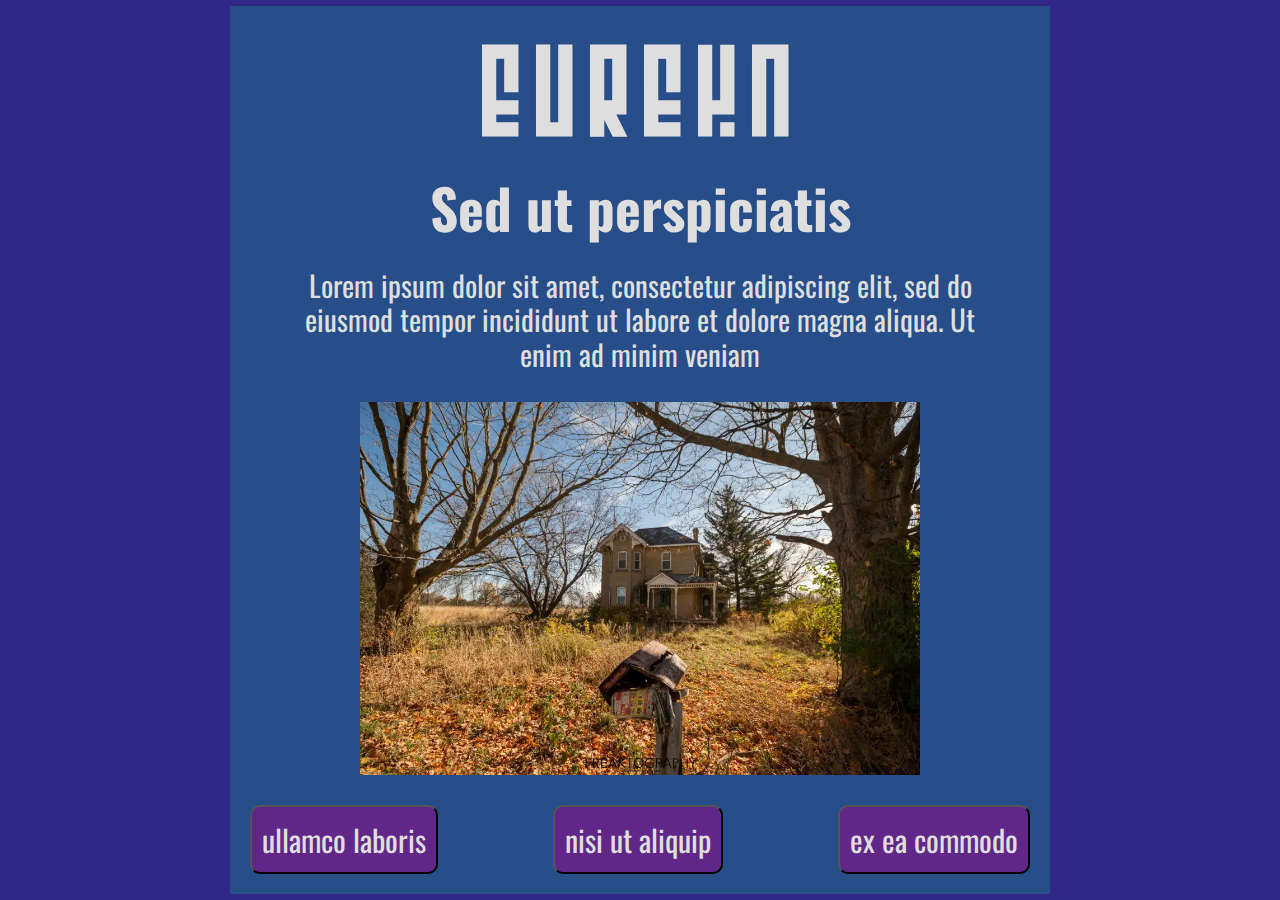
==== index.html @ 7c04738a "Partie 2.1" ====
<!DOCTYPE html>
<html lang="en">
<head>
    <meta charset="UTF-8">
    <meta http-equiv="X-UA-Compatible" content="IE=edge">
    <meta name="viewport" content="width=device-width, initial-scale=1.0">
    <link rel="preconnect" href="https://fonts.googleapis.com">
    <link rel="preconnect" href="https://fonts.gstatic.com" crossorigin>
    <link href="https://fonts.googleapis.com/css2?family=Oswald:wght@200;300;400;500;600;700&display=swap" rel="stylesheet">  
    <title>Vous êtes le héros</title>
    <link rel="stylesheet" href="main.css">
</head>
<body>
    <script src="script.js"></script>
    <div class="game">
        <h1 class="logo">EUREKA</h1>
        <h2 class="title">Sed ut perspiciatis</h2>
        <p class="text">Lorem ipsum dolor sit amet, consectetur adipiscing elit, sed do eiusmod tempor incididunt ut labore et dolore magna aliqua. Ut enim ad minim veniam</p>
        <img src="./assets/images/maison.png" class="image">
        <div class="boutons">
            <button href="/page2.html" class="button1">ullamco laboris</button>
            <button href="/page2.html" class="button1">nisi ut aliquip</button>
            <button href="/page2.html" class="button1">ex ea commodo</button>
        </div>
    </div>
</body>
</html>
---- main.css ----
@font-face {    
    src: url("./assets/polices/Escape.otf") format("opentype");
    font-family: "Escape";
}

html {
    background: #302788;
}

body {
    margin: auto;
    width: 100vw;
    height: 100vh;
    display: flex;
    justify-content: center;
    align-items: center;
}

.game {  
    position: absolute;
    background-color: #274E88;
    width: 800px;
    display: flex;
    flex-direction: column;
    align-items: center;
    justify-content: space-around;
    padding: 10px;
}

.logo {
    font-family: "Escape";
    font-size: 100px;
    letter-spacing: 10px;
    color: #DEDEDE;
    position: relative;
    padding: 0 30px 0 30px;
    margin: 10px 10px 10px 10px;

}

.title {
    position: relative;
    font-family: 'Oswald', sans-serif;
    font-size: 55px;
    color: #DEDEDE;
    padding: 0 30px 0 30px;
    margin: 10px 10px 10px 10px;

}

.text {
    position: relative;
    font-size: 29px;
    font-family: 'Oswald', sans-serif;
    color: #DEDEDE;
    text-align: center;
    padding: 0 30px 0 30px;
    line-height: 1.2;
    margin: 10px 10px 10px 10px;

}

.image {
    position: relative;
    width: 70%;
    height: 70%;
    margin: 20px;

}

.boutons {
    width: 100%;    
    display: flex;
    flex-direction: row;
    justify-content: space-between;
}

button {
    position: relative;
    color: #DEDEDE;
    background-color: #612788;
    font-family: 'Oswald', sans-serif;
    font-size: 30px;    
    padding: 10px 10px 10px 10px;
    border-radius: 10px;
    margin: 10px 10px 10px 10px;
}

button:hover {
    background-color: #8B54B0;
}
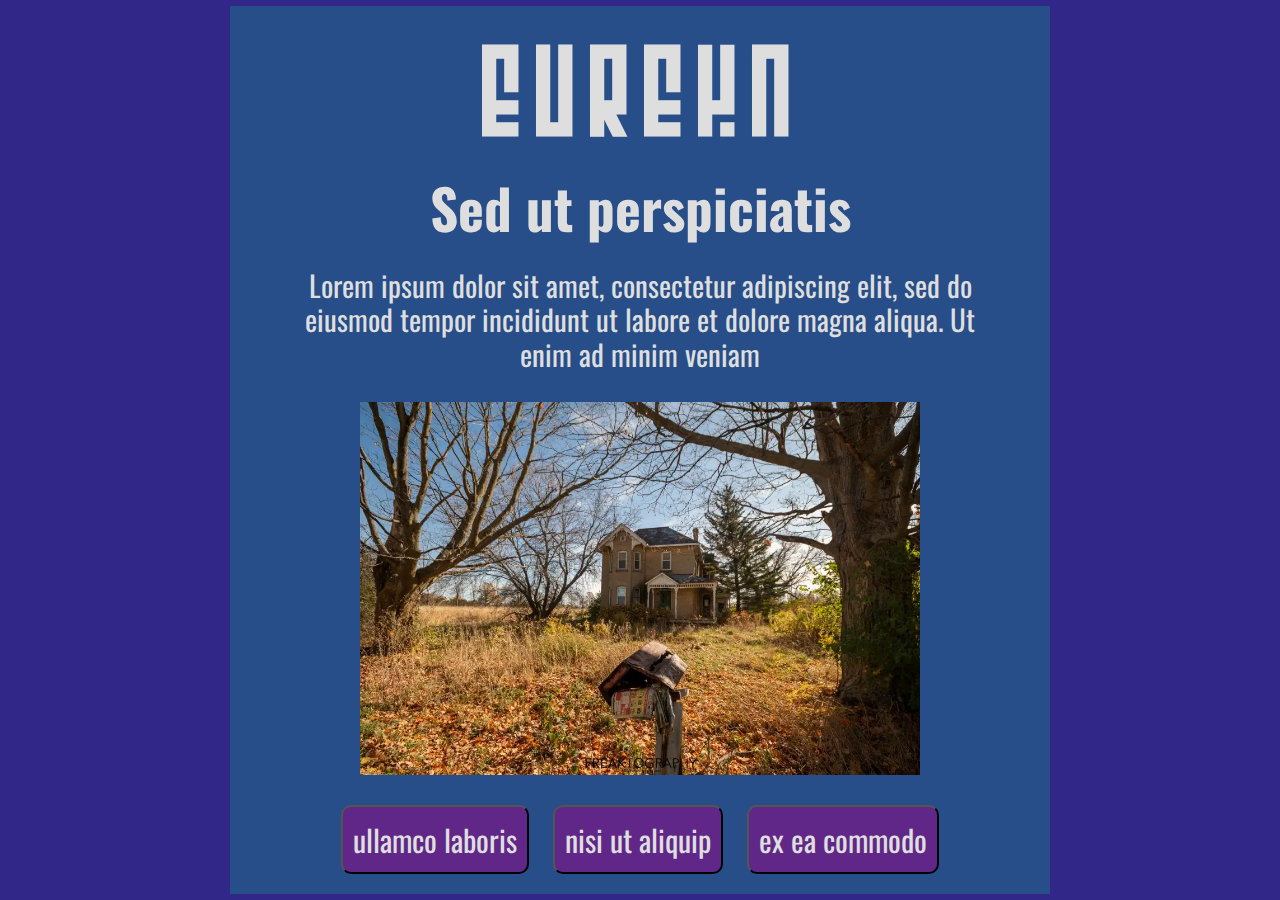
==== commit 0ffb003c: "Projet Session Partie 3.1" ====
--- a/index.html
+++ b/index.html
@@ -16,11 +16,11 @@
         <h1 class="logo">EUREKA</h1>
         <h2 class="title">Sed ut perspiciatis</h2>
         <p class="text">Lorem ipsum dolor sit amet, consectetur adipiscing elit, sed do eiusmod tempor incididunt ut labore et dolore magna aliqua. Ut enim ad minim veniam</p>
-        <img src="./assets/images/maison.png" class="image">
-        <div class="boutons">
-            <button href="/page2.html" class="button1">ullamco laboris</button>
-            <button href="/page2.html" class="button1">nisi ut aliquip</button>
-            <button href="/page2.html" class="button1">ex ea commodo</button>
+        <img src="../assets/images/maison.png" class="image">
+        <div class="options">
+            <button class="button 1" onclick="functionAction()">ullamco laboris</button>
+            <button class="button 2" onclick="functionAction()">nisi ut aliquip</button>
+            <button class="button 3" onclick="functionAction()">ex ea commodo</button>
         </div>
     </div>
 </body>
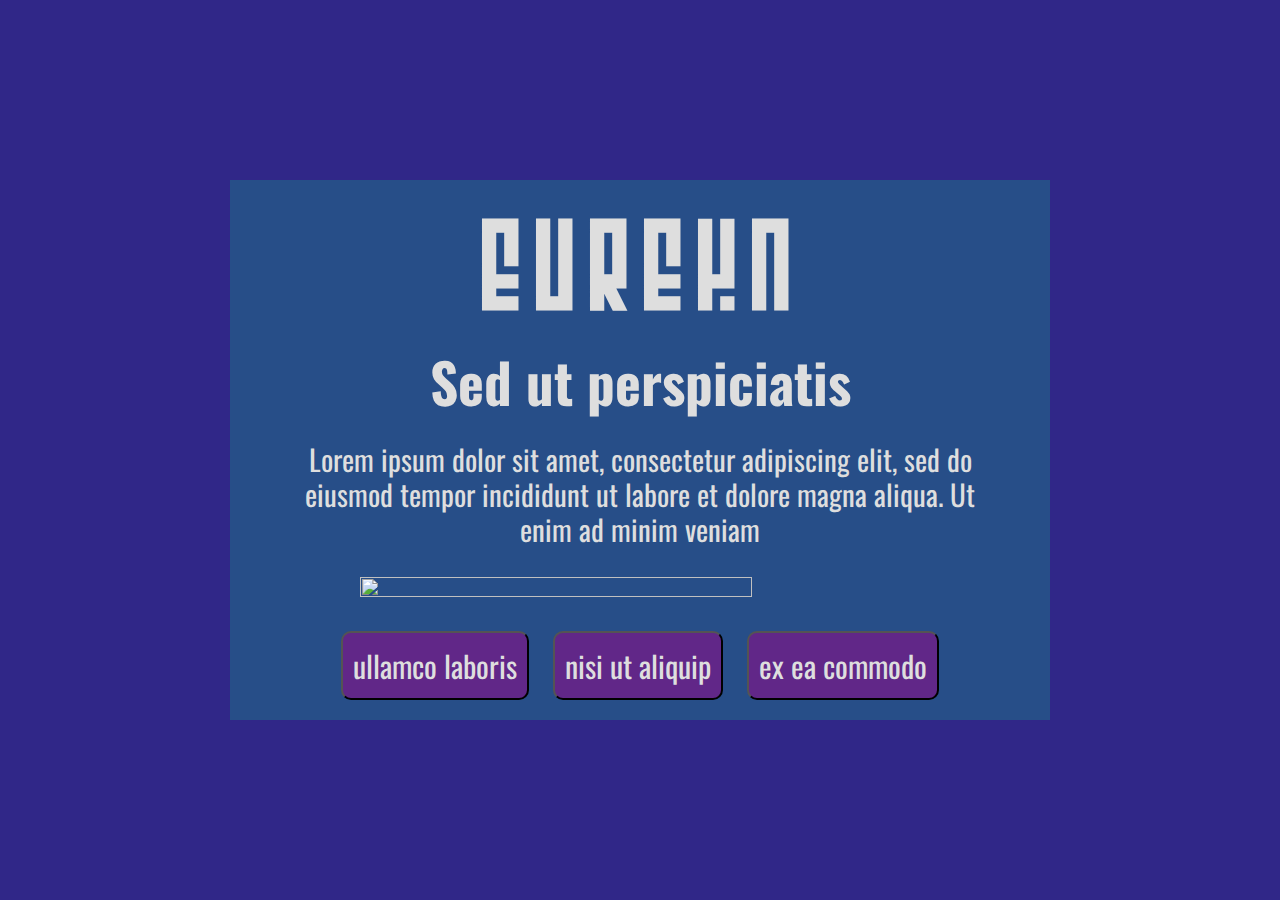
==== commit af373541: "Étape 3.2" ====
--- a/index.html
+++ b/index.html
@@ -16,11 +16,12 @@
         <h1 class="logo">EUREKA</h1>
         <h2 class="title">Sed ut perspiciatis</h2>
         <p class="text">Lorem ipsum dolor sit amet, consectetur adipiscing elit, sed do eiusmod tempor incididunt ut labore et dolore magna aliqua. Ut enim ad minim veniam</p>
-        <img src="../assets/images/maison.png" class="image">
+            <img src="" class="image">
+
         <div class="options">
-            <button class="button 1" onclick="functionAction()">ullamco laboris</button>
-            <button class="button 2" onclick="functionAction()">nisi ut aliquip</button>
-            <button class="button 3" onclick="functionAction()">ex ea commodo</button>
+            <button class="button 1">ullamco laboris</button>
+            <button class="button 2">nisi ut aliquip</button>
+            <button class="button 3">ex ea commodo</button>
         </div>
     </div>
 </body>
--- a/main.css
+++ b/main.css
@@ -17,7 +17,6 @@
 }
 
 .game {  
-    position: absolute;
     background-color: #274E88;
     width: 800px;
     display: flex;
@@ -39,7 +38,6 @@
 }
 
 .title {
-    position: relative;
     font-family: 'Oswald', sans-serif;
     font-size: 55px;
     color: #DEDEDE;
@@ -49,7 +47,6 @@
 }
 
 .text {
-    position: relative;
     font-size: 29px;
     font-family: 'Oswald', sans-serif;
     color: #DEDEDE;
@@ -60,12 +57,10 @@
 
 }
 
-.image {
-    position: relative;
+img {
     width: 70%;
     height: 70%;
     margin: 20px;
-
 }
 
 .boutons {
@@ -76,7 +71,6 @@
 }
 
 button {
-    position: relative;
     color: #DEDEDE;
     background-color: #612788;
     font-family: 'Oswald', sans-serif;
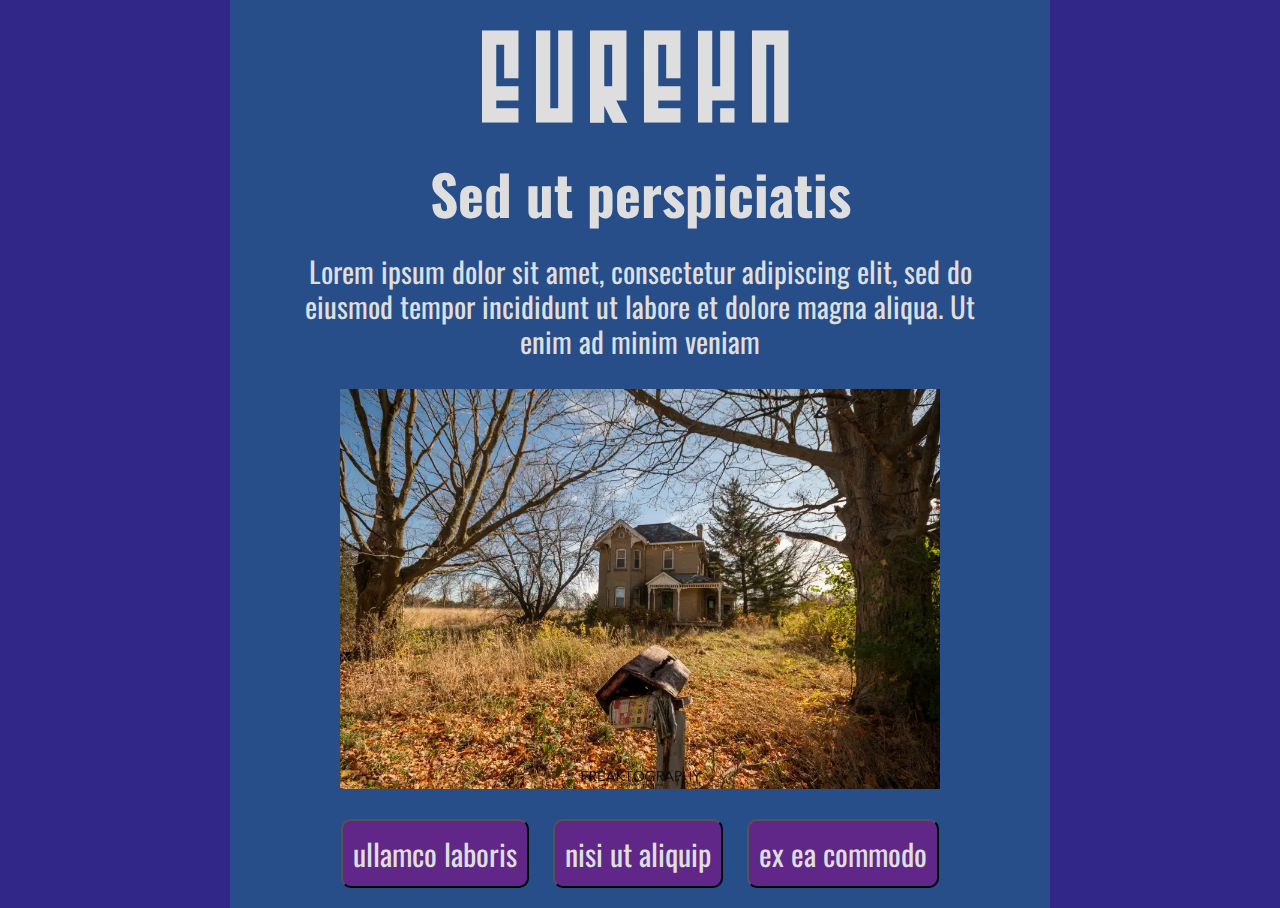
==== commit cb938335: "Etape 3.2" ====
--- a/index.html
+++ b/index.html
@@ -16,8 +16,9 @@
         <h1 class="logo">EUREKA</h1>
         <h2 class="title">Sed ut perspiciatis</h2>
         <p class="text">Lorem ipsum dolor sit amet, consectetur adipiscing elit, sed do eiusmod tempor incididunt ut labore et dolore magna aliqua. Ut enim ad minim veniam</p>
-            <img src="" class="image">
-
+        <div class="imageSwitch"> 
+            <img src="../assets/images/maison.png" class="image"> 
+        </div>
         <div class="options">
             <button class="button 1">ullamco laboris</button>
             <button class="button 2">nisi ut aliquip</button>
--- a/main.css
+++ b/main.css
@@ -22,7 +22,7 @@
     display: flex;
     flex-direction: column;
     align-items: center;
-    justify-content: space-around;
+    justify-content: center;
     padding: 10px;
 }
 
@@ -57,10 +57,17 @@
 
 }
 
-img {
-    width: 70%;
+.imageSwitch {
+    display: flex;
+    flex-direction: column;
+    justify-content: center;
+    align-items: center;
     height: 70%;
     margin: 20px;
+}
+
+img {
+    max-height: 400px;
 }
 
 .boutons {
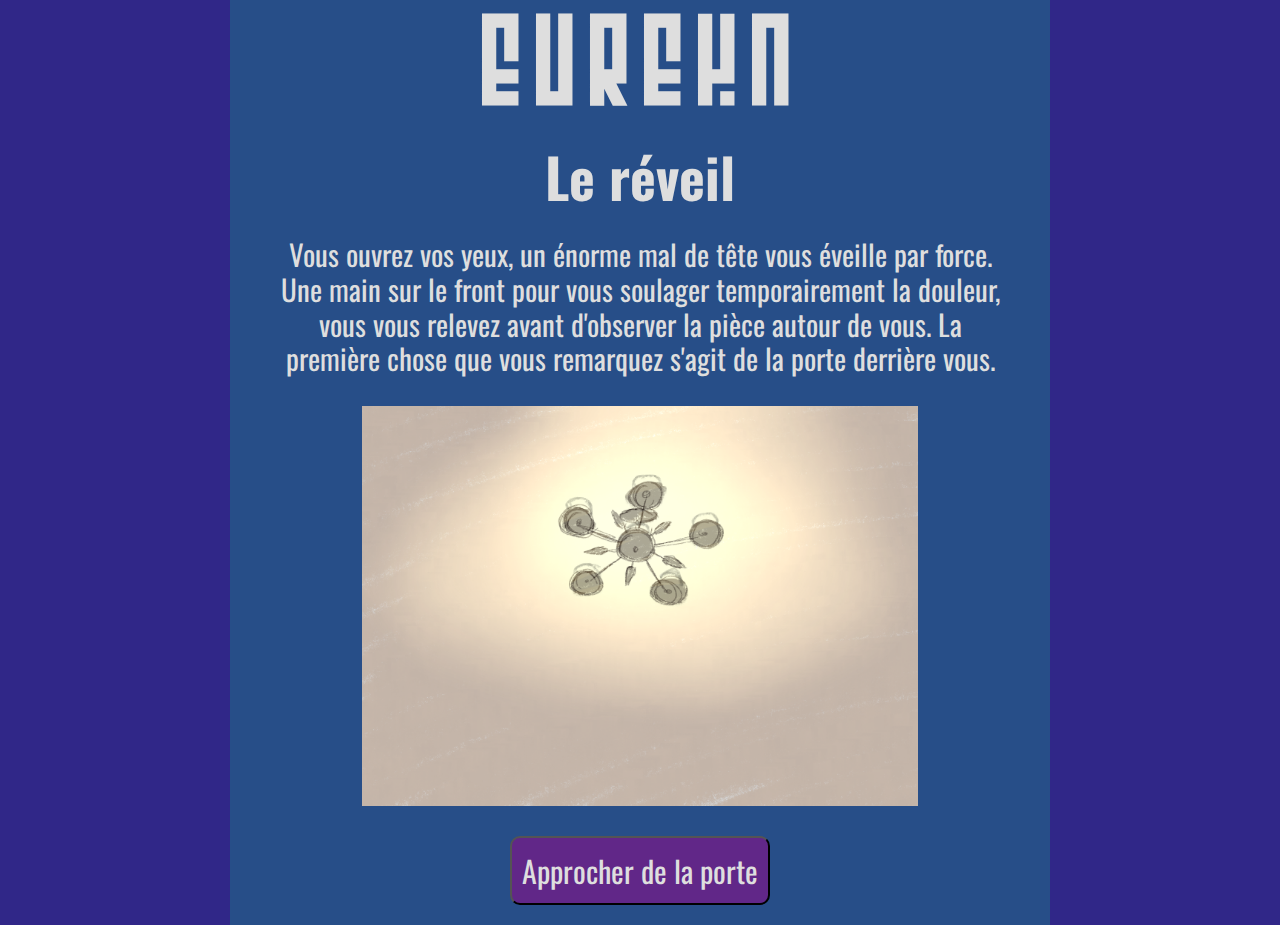
==== commit 5508c09c: "images" ====
--- a/index.html
+++ b/index.html
@@ -11,13 +11,12 @@
     <link rel="stylesheet" href="main.css">
 </head>
 <body>
-    <script src="script.js"></script>
     <div class="game">
         <h1 class="logo">EUREKA</h1>
         <h2 class="title">Sed ut perspiciatis</h2>
         <p class="text">Lorem ipsum dolor sit amet, consectetur adipiscing elit, sed do eiusmod tempor incididunt ut labore et dolore magna aliqua. Ut enim ad minim veniam</p>
         <div class="imageSwitch"> 
-            <img src="../assets/images/maison.png" class="image"> 
+            <img src="assets/images/maison.png" class="image"> 
         </div>
         <div class="options">
             <button class="button 1">ullamco laboris</button>
@@ -25,5 +24,6 @@
             <button class="button 3">ex ea commodo</button>
         </div>
     </div>
+    <script src="script.js"></script>
 </body>
 </html>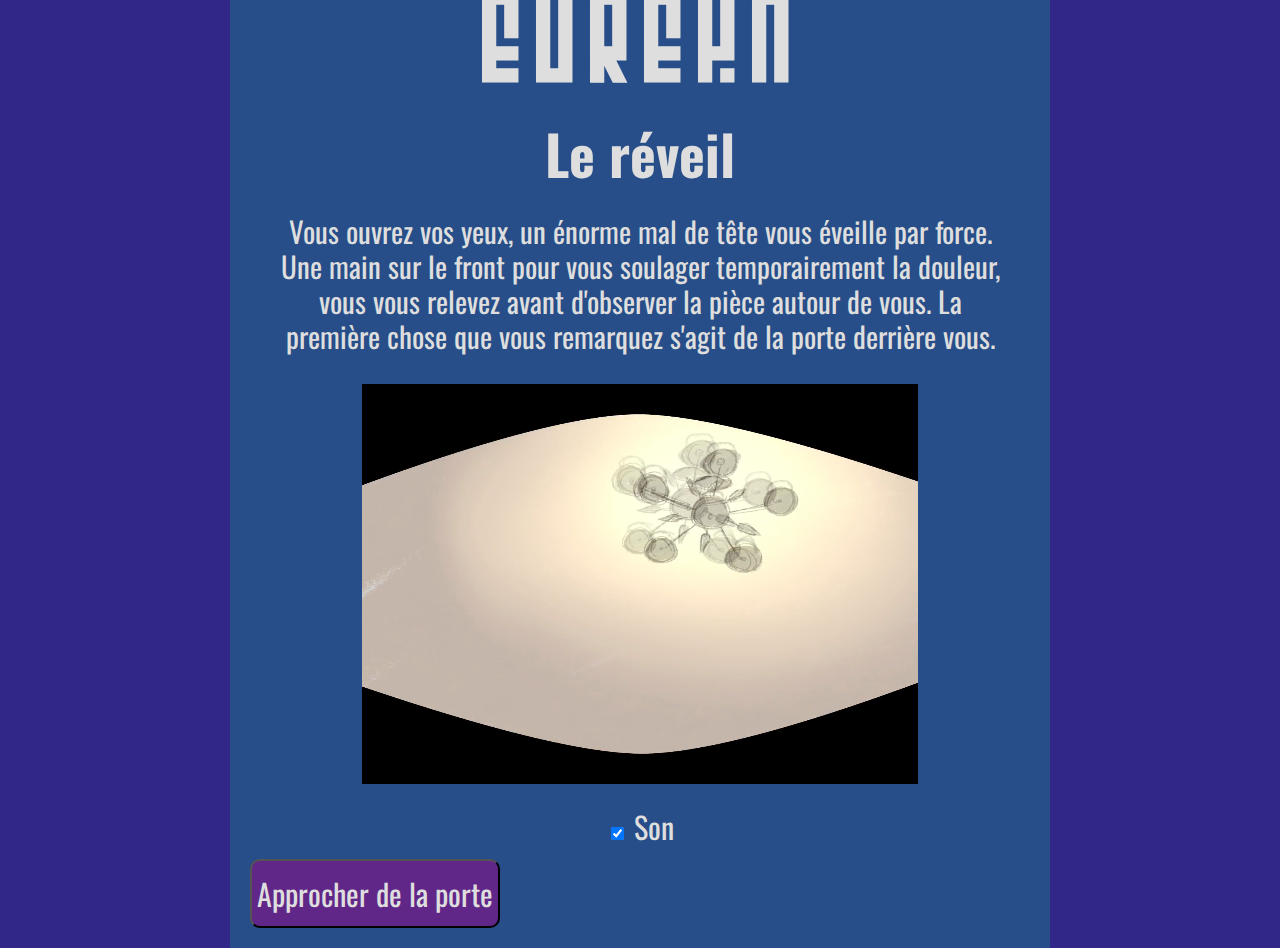
==== commit b346cd86: "5.1" ====
--- a/index.html
+++ b/index.html
@@ -18,6 +18,13 @@
         <div class="imageSwitch"> 
             <img src="assets/images/maison.png" class="image"> 
         </div>
+        <div class="checkbox">
+            <label>
+                <input type="checkbox" 
+                name="son" checked> Son
+            </label>
+        </div>
+        
         <div class="options">
             <button class="button 1">ullamco laboris</button>
             <button class="button 2">nisi ut aliquip</button>
--- a/main.css
+++ b/main.css
@@ -70,7 +70,11 @@
     max-height: 400px;
 }
 
-.boutons {
+video {
+    max-height: 400px;
+}
+
+.options {
     width: 100%;    
     display: flex;
     flex-direction: row;
@@ -82,11 +86,17 @@
     background-color: #612788;
     font-family: 'Oswald', sans-serif;
     font-size: 30px;    
-    padding: 10px 10px 10px 10px;
+    padding: 10px 5px 10px 5px;
     border-radius: 10px;
     margin: 10px 10px 10px 10px;
 }
 
 button:hover {
     background-color: #8B54B0;
+}
+
+.checkbox {
+    color: #DEDEDE;
+    font-family: 'Oswald', sans-serif;
+    font-size: 30px;    
 }